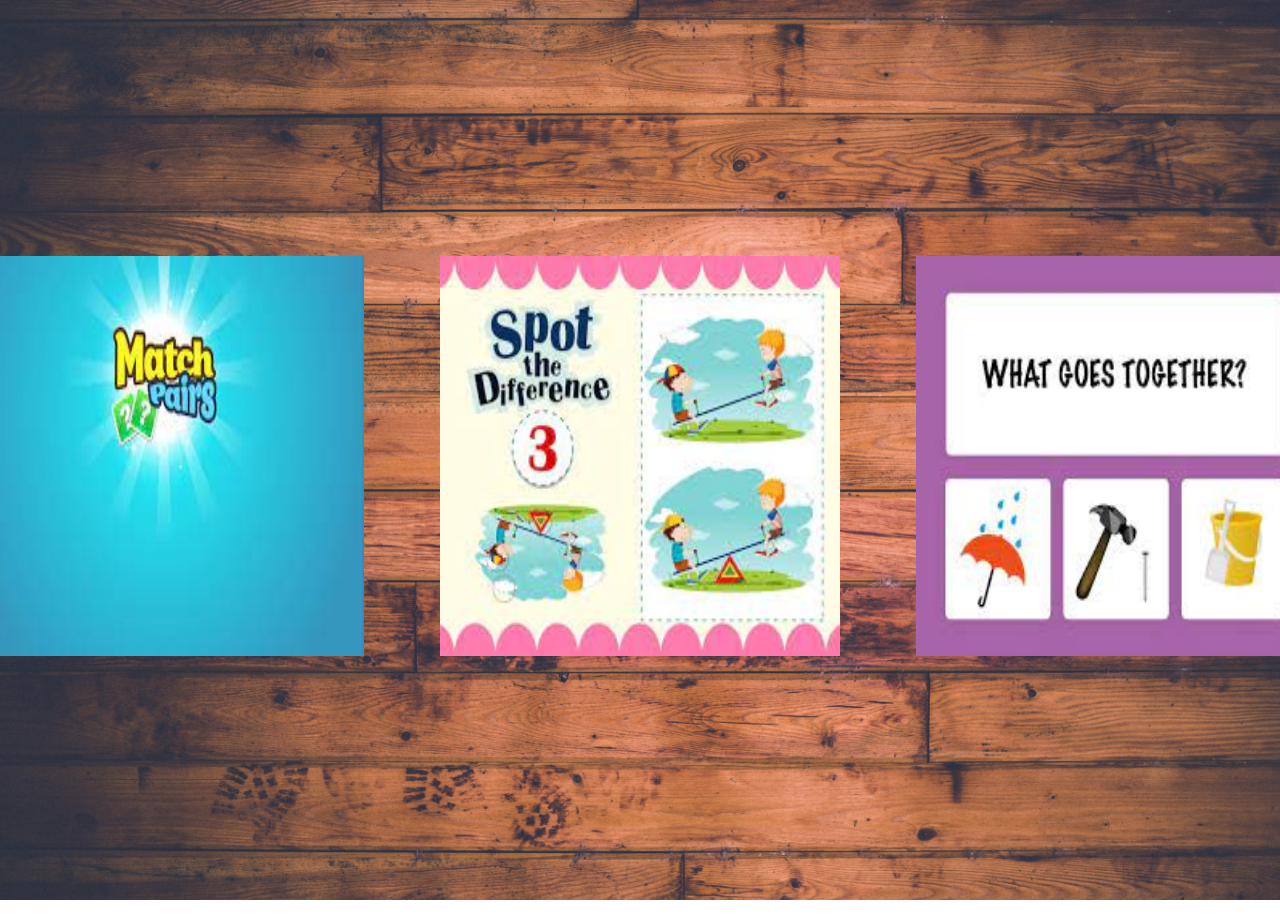
==== index.html @ d937003a "Structure of the game till levels of the game which is selected" ====
<!DOCTYPE html>
<html>
<head>
  <meta name="viewport" content="width=device-width, initial-scale=1">
  <link rel="stylesheet" type="text/css" href="style.css">
  <style>
    body {
        background-image: url('images/background.jpg');
        background-repeat: no-repeat;
        background-attachment: fixed;  
        background-size: cover;
      }  
    
    </style>
</head>
<body>
  <div class="center">
    <div class="image-container">
      <a href="Match_pairs_level.html">
        <img src="images/Match_pairs.jpeg" alt="Pineapple" width="400" height="400" class="float-animation">
      </a>
    </div>
    <div class="image-container">
      <a href="spot_the_differnce_level.html">
        <img src="images/spot_the_differnce.jpeg" alt="Second Image" width="400" height="400" class="float-animation">
      </a>
    </div>
    <div class="image-container">
      <a href="what_goes_together_level.html">
        <img src="images/what_goes_together.jpeg" alt="Third Image" width="400" height="400" class="float-animation">
      </a>
    </div>
  </div>
  <script src="script.js"></script>
</body>
</html>
---- style.css ----
/* CSS code goes here */

  
  .center {
    display: flex;
    justify-content: center;
    align-items: center;
    height: 100vh;
  }
  
  .image-container {
    text-align: center;
    margin: 3%;
    position: relative;
  }
  
  img:hover {
    animation: shake 0.5s;
    animation-iteration-count: infinite;
    border-radius: 50%;
  }
  
  @keyframes shake {
    0% { transform: translate(1px, 1px) rotate(0deg); }
    10% { transform: translate(-1px, -2px) rotate(-1deg); }
    20% { transform: translate(-3px, 0px) rotate(1deg); }
    30% { transform: translate(3px, 2px) rotate(0deg); }
    40% { transform: translate(1px, -1px) rotate(1deg); }
    50% { transform: translate(-1px, 2px) rotate(-1deg); }
    60% { transform: translate(-3px, 1px) rotate(0deg); }
    70% { transform: translate(3px, 1px) rotate(-1deg); }
    80% { transform: translate(-1px, -1px) rotate(1deg); }
    90% { transform: translate(1px, 2px) rotate(0deg); }
    100% { transform: translate(1px, -2px) rotate(-1deg); }
  }
  
  .float-animation {
    animation: float 3s infinite;
  }
  
  @keyframes float {
    0% { transform: translateY(0); }
    50% { transform: translateY(-20px); }
    100% { transform: translateY(0); }
  }
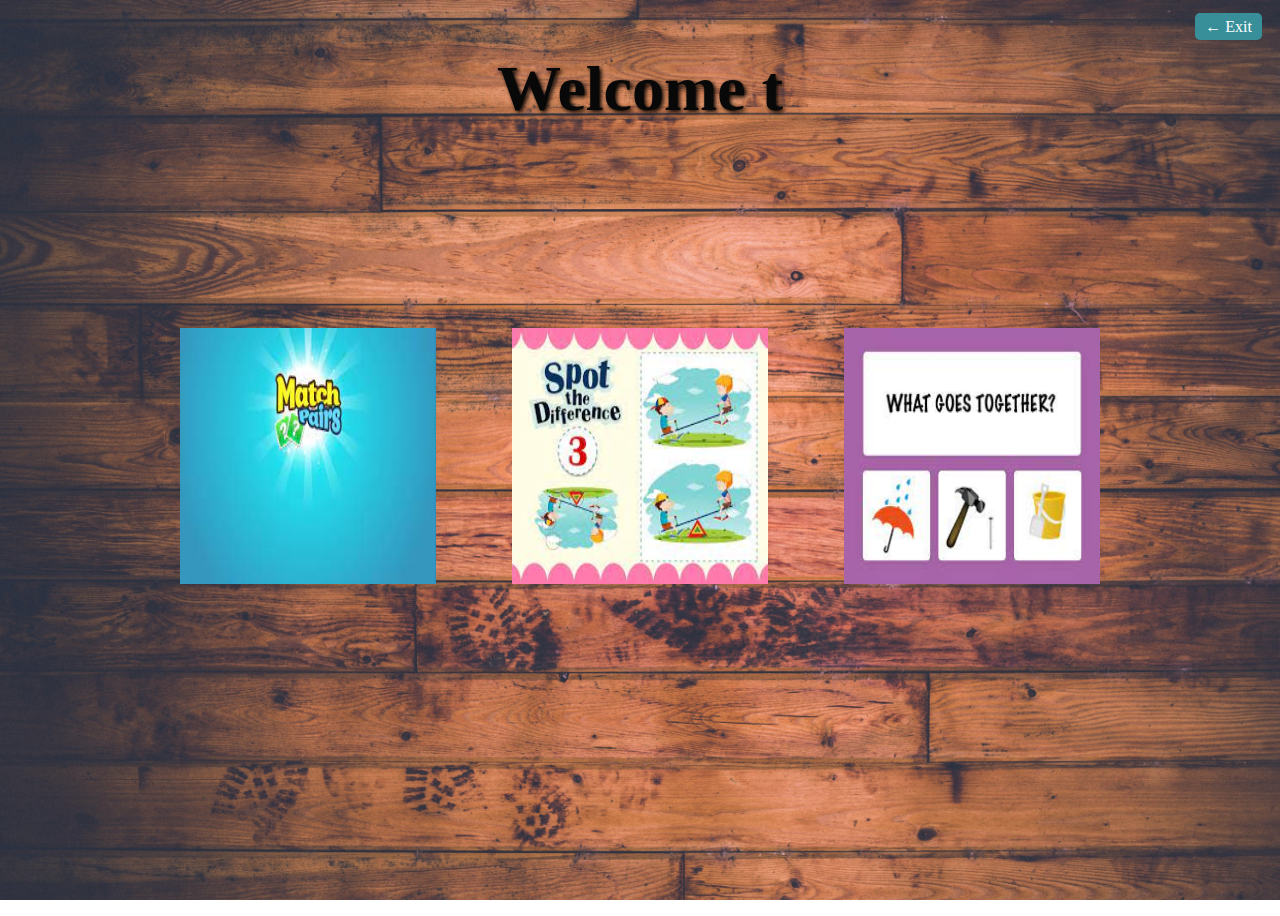
==== commit 7d3e682d: "basic Layout is completed for game" ====
--- a/index.html
+++ b/index.html
@@ -5,32 +5,190 @@
   <link rel="stylesheet" type="text/css" href="style.css">
   <style>
     body {
-        background-image: url('images/background.jpg');
-        background-repeat: no-repeat;
-        background-attachment: fixed;  
-        background-size: cover;
-      }  
+      background-image: url('images/background.jpg');
+      background-repeat: no-repeat;
+      background-attachment: fixed;
+      background-size: cover;
+      
+    }
+    .container{
+        position: relative;
+    }
+
+    .container-header {
+    position: relative;
+    text-align: center;
     
-    </style>
+  }
+
+  .heading {
+    font-size: 5vw; 
+    color: #080809;
+    text-shadow: 2px 2px 4px #000; 
+    margin-bottom: 20px;
+    position: absolute;
+    top: 50%;
+    left: 50%; 
+    transform: translate(-50%, -50%); 
+    padding-top: 6%;
+  }
+
+  .back-button {
+    position: absolute;
+    top: 10px;
+    right: 10px;
+  }
+  
+  .back-button a {
+    text-decoration: none;
+    padding: 5px 10px;
+    background-color: #388f99;
+    color: #fff;
+    border-radius: 5px;
+  }
+  
+  .center {
+    display: flex;
+    justify-content: center;
+    align-items: center;
+    height: 100vh;
+  }
+  
+  .image-container {
+    text-align: center;
+    margin: 3%;
+    position: relative;
+  }
+  
+  img:hover {
+    animation: shake 0.5s;
+    animation-iteration-count: infinite;
+    border-radius: 50%;
+  }
+  
+  @keyframes shake {
+    0% { transform: translate(1px, 1px) rotate(0deg); }
+    10% { transform: translate(-1px, -2px) rotate(-1deg); }
+    20% { transform: translate(-3px, 0px) rotate(1deg); }
+    30% { transform: translate(3px, 2px) rotate(0deg); }
+    40% { transform: translate(1px, -1px) rotate(1deg); }
+    50% { transform: translate(-1px, 2px) rotate(-1deg); }
+    60% { transform: translate(-3px, 1px) rotate(0deg); }
+    70% { transform: translate(3px, 1px) rotate(-1deg); }
+    80% { transform: translate(-1px, -1px) rotate(1deg); }
+    90% { transform: translate(1px, 2px) rotate(0deg); }
+    100% { transform: translate(1px, -2px) rotate(-1deg); }
+  }
+  
+  .float-animation {
+    animation: float 3s infinite;
+  }
+  
+  @keyframes float {
+    0% { transform: translateY(0); }
+    50% { transform: translateY(-20px); }
+    100% { transform: translateY(0); }
+  }
+
+
+
+   /* CSS for pop up  */
+   .popup-overlay {
+      
+    top: 0;
+    left: 0;
+    width: 100%;
+    height: 100%;
+    background-color: rgba(0, 0, 0, 0.5); 
+    z-index: 1;
+    display: flex;
+    display: none;
+    position: fixed;
+    justify-content: center;
+    align-items: center;
+  }
+  
+  .popup-content {
+    background-color: #fff;
+    padding: 8%;
+    border-radius: 10px;
+    box-shadow: 0 0 10px rgba(0, 0, 0, 0.2); 
+    text-align: center;
+  }
+
+  .popup-content button {
+    padding: 10px 20px;
+    background-color: #3498db;
+    color: #fff;
+    border: none;
+    border-radius: 10px;
+    cursor: pointer;
+    margin: 5px;
+    font-size: 18px;
+  }
+
+  .popup-content button:hover {
+    background-color: #2980b9;
+  }
+
+  .popup-content button.no {
+    background-color: #e74c3c;
+  }
+
+  .popup-content button.no:hover {
+    background-color: #c0392b;
+  }
+  .custom-image {
+      width: 20vw;
+      height: 20vw;
+    }
+    .custom-image:hover {
+      animation: shake 0.5s;
+      animation-iteration-count: infinite;
+    }
+  </style>
 </head>
 <body>
+    <div class="container">
+  <div class="container-header">
+    <h1 class="heading" id="dynamic-heading"></h1>
+  </div>
+  <div class="back-button">
+    <a href="thank_you.html">&#8592; Exit</a>
+  </div>
+
   <div class="center">
     <div class="image-container">
       <a href="Match_pairs_level.html">
-        <img src="images/Match_pairs.jpeg" alt="Pineapple" width="400" height="400" class="float-animation">
+        <img src="images/Match_pairs.jpeg" alt="Pineapple" class="custom-image float-animation">
       </a>
     </div>
     <div class="image-container">
       <a href="spot_the_differnce_level.html">
-        <img src="images/spot_the_differnce.jpeg" alt="Second Image" width="400" height="400" class="float-animation">
+        <img src="images/spot_the_differnce.jpeg" alt="Second Image" class=" custom-image float-animation">
       </a>
     </div>
     <div class="image-container">
       <a href="what_goes_together_level.html">
-        <img src="images/what_goes_together.jpeg" alt="Third Image" width="400" height="400" class="float-animation">
+        <img src="images/what_goes_together.jpeg" alt="Third Image" class="custom-image float-animation">
       </a>
     </div>
   </div>
-  <script src="script.js"></script>
+</div> 
+
+  <script>
+    const textToWrite = "Welcome to the Memory Game";
+    const writingTextElement = document.getElementById("dynamic-heading");
+    let charIndex = 0;
+
+    function writeText() {
+      if (charIndex < textToWrite.length) {
+        writingTextElement.textContent += textToWrite[charIndex];
+        charIndex++;
+        setTimeout(writeText, 50);
+      }
+    }
+    writeText();
+  </script>
 </body>
 </html>
--- a/style.css
+++ b/style.css
@@ -1,47 +1,138 @@
 /* CSS code goes here */
+.container{
+    position: relative;
+}
 
+.container-header {
+position: relative;
+text-align: center;
+
+}
+
+.heading {
+font-size: 5vw; 
+color: #080809;
+text-shadow: 2px 2px 4px #000; 
+margin-bottom: 20px;
+position: absolute;
+top: 50%;
+left: 50%; 
+transform: translate(-50%, -50%); 
+padding-top: 6%;
+}
+
+.back-button {
+position: absolute;
+top: 10px;
+right: 10px;
+}
+
+.back-button a {
+text-decoration: none;
+padding: 5px 10px;
+background-color: #388f99;
+color: #fff;
+border-radius: 5px;
+}
+
+.center {
+display: flex;
+justify-content: center;
+align-items: center;
+height: 100vh;
+}
+
+.image-container {
+text-align: center;
+margin: 3%;
+position: relative;
+}
+
+img:hover {
+animation: shake 0.5s;
+animation-iteration-count: infinite;
+border-radius: 50%;
+}
+
+@keyframes shake {
+0% { transform: translate(1px, 1px) rotate(0deg); }
+10% { transform: translate(-1px, -2px) rotate(-1deg); }
+20% { transform: translate(-3px, 0px) rotate(1deg); }
+30% { transform: translate(3px, 2px) rotate(0deg); }
+40% { transform: translate(1px, -1px) rotate(1deg); }
+50% { transform: translate(-1px, 2px) rotate(-1deg); }
+60% { transform: translate(-3px, 1px) rotate(0deg); }
+70% { transform: translate(3px, 1px) rotate(-1deg); }
+80% { transform: translate(-1px, -1px) rotate(1deg); }
+90% { transform: translate(1px, 2px) rotate(0deg); }
+100% { transform: translate(1px, -2px) rotate(-1deg); }
+}
+
+.float-animation {
+animation: float 3s infinite;
+}
+
+@keyframes float {
+0% { transform: translateY(0); }
+50% { transform: translateY(-20px); }
+100% { transform: translateY(0); }
+}
+
+
+
+/* CSS for pop up  */
+.popup-overlay {
   
-  .center {
-    display: flex;
-    justify-content: center;
-    align-items: center;
-    height: 100vh;
-  }
-  
-  .image-container {
-    text-align: center;
-    margin: 3%;
-    position: relative;
-  }
-  
-  img:hover {
-    animation: shake 0.5s;
-    animation-iteration-count: infinite;
-    border-radius: 50%;
-  }
-  
-  @keyframes shake {
-    0% { transform: translate(1px, 1px) rotate(0deg); }
-    10% { transform: translate(-1px, -2px) rotate(-1deg); }
-    20% { transform: translate(-3px, 0px) rotate(1deg); }
-    30% { transform: translate(3px, 2px) rotate(0deg); }
-    40% { transform: translate(1px, -1px) rotate(1deg); }
-    50% { transform: translate(-1px, 2px) rotate(-1deg); }
-    60% { transform: translate(-3px, 1px) rotate(0deg); }
-    70% { transform: translate(3px, 1px) rotate(-1deg); }
-    80% { transform: translate(-1px, -1px) rotate(1deg); }
-    90% { transform: translate(1px, 2px) rotate(0deg); }
-    100% { transform: translate(1px, -2px) rotate(-1deg); }
-  }
-  
-  .float-animation {
-    animation: float 3s infinite;
-  }
-  
-  @keyframes float {
-    0% { transform: translateY(0); }
-    50% { transform: translateY(-20px); }
-    100% { transform: translateY(0); }
-  }
+top: 0;
+left: 0;
+width: 100%;
+height: 100%;
+background-color: rgba(0, 0, 0, 0.5); 
+z-index: 1;
+display: flex;
+display: none;
+position: fixed;
+justify-content: center;
+align-items: center;
+}
+
+.popup-content {
+background-color: #fff;
+padding: 8%;
+border-radius: 10px;
+box-shadow: 0 0 10px rgba(0, 0, 0, 0.2); 
+text-align: center;
+}
+
+.popup-content button {
+padding: 10px 20px;
+background-color: #3498db;
+color: #fff;
+border: none;
+border-radius: 10px;
+cursor: pointer;
+margin: 5px;
+font-size: 18px;
+}
+
+.popup-content button:hover {
+background-color: #2980b9;
+}
+
+.popup-content button.no {
+background-color: #e74c3c;
+}
+
+.popup-content button.no:hover {
+background-color: #c0392b;
+}
+.custom-image {
+  width: 20vw;
+  height: 20vw;
+}
+.custom-image:hover {
+  animation: shake 0.5s;
+  animation-iteration-count: infinite;
+}
 
   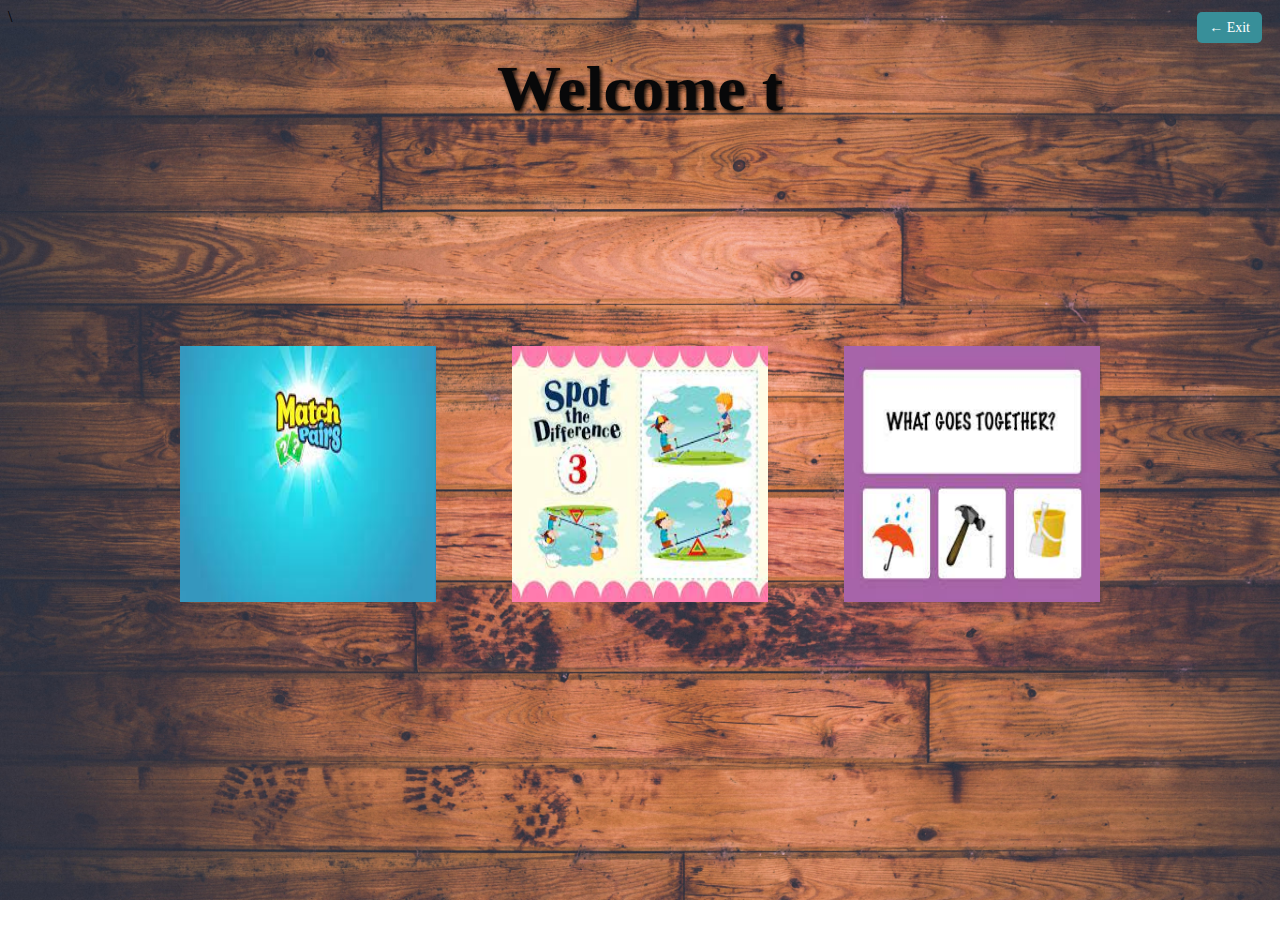
==== commit 9872881c: "Games are made responsive" ====
--- a/index.html
+++ b/index.html
@@ -2,6 +2,7 @@
 <html>
 <head>
   <meta name="viewport" content="width=device-width, initial-scale=1">
+  <link rel="stylesheet" href="https://cdnjs.cloudflare.com/ajax/libs/font-awesome/6.1.1/css/all.min.css">
   <link rel="stylesheet" type="text/css" href="style.css">
   <style>
     body {
@@ -34,18 +35,19 @@
   }
 
   .back-button {
-    position: absolute;
-    top: 10px;
-    right: 10px;
-  }
-  
-  .back-button a {
-    text-decoration: none;
-    padding: 5px 10px;
-    background-color: #388f99;
-    color: #fff;
-    border-radius: 5px;
-  }
+      position: absolute;
+      top: 10px;
+      right: 10px;
+    }
+
+    .back-button a {
+      text-decoration: none;
+      padding: 8px 12px; /* Adjust the padding as needed */
+      background-color: #388f99;
+      color: #fff;
+      border-radius: 5px;
+      font-size: 14px; /* Adjust the font size as needed */
+    }
   
   .center {
     display: flex;
@@ -146,15 +148,32 @@
       animation: shake 0.5s;
       animation-iteration-count: infinite;
     }
+    @media screen and (max-width: 400px) {
+      .back-button a {
+        padding: 6px 10px;/* Adjust the padding for smaller screens */
+        font-size: 3vw; /* Adjust the font size for smaller screens */
+      }
+      .heading {
+font-size: 7vw; 
+
+}
+.custom-image {
+      width: 30vw;
+      height: 40vw;
+    }
+    }
+
   </style>
 </head>
 <body>
+ 
     <div class="container">
   <div class="container-header">
     <h1 class="heading" id="dynamic-heading"></h1>
   </div>
-  <div class="back-button">
-    <a href="thank_you.html">&#8592; Exit</a>
+ \
+  <div class="back-button" id="backButton">
+    <a href="thank_you.html" >&#8592; Exit</a>
   </div>
 
   <div class="center">
--- a/style.css
+++ b/style.css
@@ -22,17 +22,18 @@
 }
 
 .back-button {
-position: absolute;
-top: 10px;
-right: 10px;
+  position: absolute;
+  top: 10px;
+  right: 10px;
 }
 
 .back-button a {
-text-decoration: none;
-padding: 5px 10px;
-background-color: #388f99;
-color: #fff;
-border-radius: 5px;
+  text-decoration: none;
+  padding: 8px 12px; /* Adjust the padding as needed */
+  background-color: #388f99;
+  color: #fff;
+  border-radius: 5px;
+  font-size: 14px; /* Adjust the font size as needed */
 }
 
 .center {
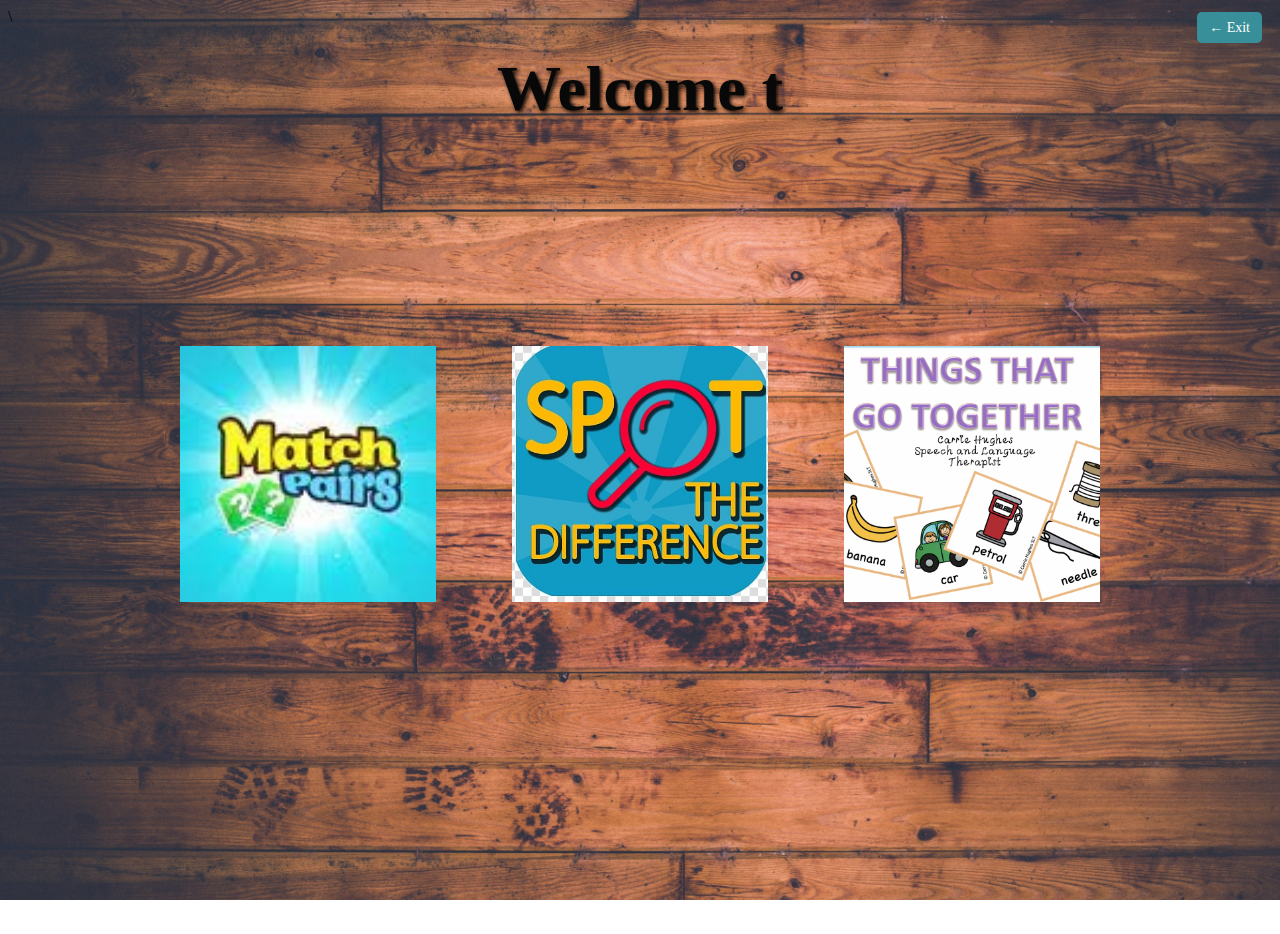
==== commit 093a268e: "Enhancement of game" ====
--- a/index.html
+++ b/index.html
@@ -184,12 +184,12 @@
     </div>
     <div class="image-container">
       <a href="spot_the_differnce_level.html">
-        <img src="images/spot_the_differnce.jpeg" alt="Second Image" class=" custom-image float-animation">
+        <img src="images/spot_the_difference_background.jpg" alt="Second Image" class=" custom-image float-animation">
       </a>
     </div>
     <div class="image-container">
       <a href="what_goes_together_level.html">
-        <img src="images/what_goes_together.jpeg" alt="Third Image" class="custom-image float-animation">
+        <img src="images/what_goes_together_background.png" alt="Third Image" class="custom-image float-animation">
       </a>
     </div>
   </div>
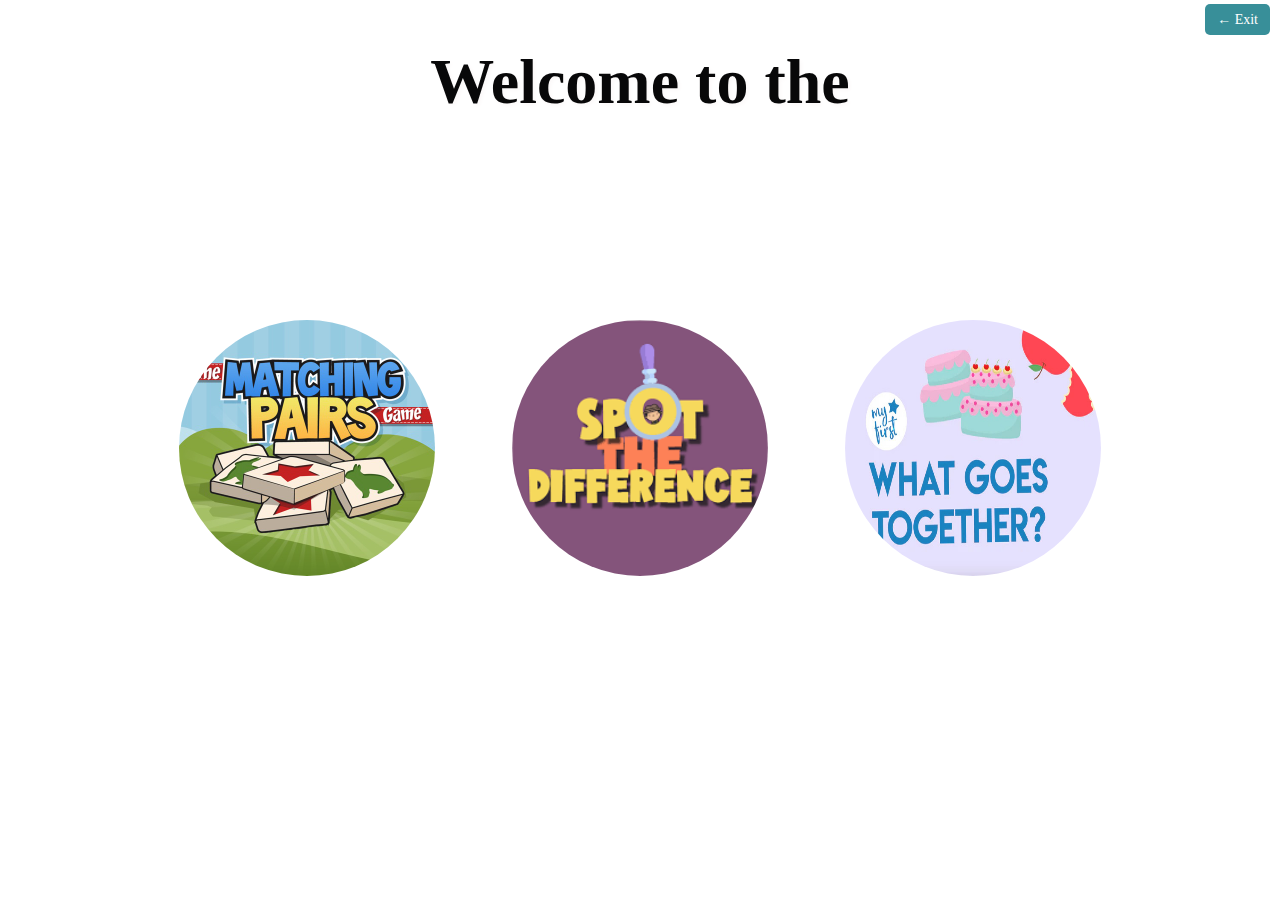
==== commit 372cecd5: "added functionality for make more interactive with added ainmation" ====
--- a/index.html
+++ b/index.html
@@ -6,12 +6,34 @@
   <link rel="stylesheet" type="text/css" href="style.css">
   <style>
     body {
-      background-image: url('images/background.jpg');
-      background-repeat: no-repeat;
-      background-attachment: fixed;
-      background-size: cover;
-      
-    }
+  margin: 0;
+  overflow: hidden; /* Remove scroll bars */
+}
+
+#video-background {
+  position: fixed;
+  right: 0;
+  bottom: 0;
+  min-width: 100%; 
+  min-height: 100%;
+  object-fit: cover; 
+  width: auto;
+  height: auto;
+  z-index: -1000; /* Place the video behind other elements */
+}
+
+.content {
+  position: relative;
+  z-index: 1; /* Place the content above the video */
+  /* Additional styling for your content */
+}
+
+/* Additional body styles */
+body {
+  background-repeat: no-repeat;
+  background-attachment: fixed;
+  background-size: cover;
+}
     .container{
         position: relative;
     }
@@ -25,7 +47,7 @@
   .heading {
     font-size: 5vw; 
     color: #080809;
-    text-shadow: 2px 2px 4px #000; 
+    text-shadow: 2px 2px 4px #fbf8f8; 
     margin-bottom: 20px;
     position: absolute;
     top: 50%;
@@ -52,6 +74,7 @@
   .center {
     display: flex;
     justify-content: center;
+    flex-wrap: wrap; 
     align-items: center;
     height: 100vh;
   }
@@ -59,7 +82,10 @@
   .image-container {
     text-align: center;
     margin: 3%;
+    
     position: relative;
+    flex: 0 0 20%;
+    opacity: .9;
   }
   
   img:hover {
@@ -111,7 +137,7 @@
   }
   
   .popup-content {
-    background-color: #fff;
+    background-color: #3498db;
     padding: 8%;
     border-radius: 10px;
     box-shadow: 0 0 10px rgba(0, 0, 0, 0.2); 
@@ -120,7 +146,7 @@
 
   .popup-content button {
     padding: 10px 20px;
-    background-color: #3498db;
+    background-color: #03385b;
     color: #fff;
     border: none;
     border-radius: 10px;
@@ -166,12 +192,16 @@
   </style>
 </head>
 <body>
- 
+  <video id="video-background" autoplay muted loop>
+    <source src="images/nebula.1920x1080.mp4" type="video/mp4">
+    Your browser does not support the video tag.
+  </video>
+
     <div class="container">
   <div class="container-header">
     <h1 class="heading" id="dynamic-heading"></h1>
   </div>
- \
+ 
   <div class="back-button" id="backButton">
     <a href="thank_you.html" >&#8592; Exit</a>
   </div>
@@ -179,17 +209,17 @@
   <div class="center">
     <div class="image-container">
       <a href="Match_pairs_level.html">
-        <img src="images/Match_pairs.jpeg" alt="Pineapple" class="custom-image float-animation">
+        <img src="images/matching.jpg" alt="Pineapple" class="custom-image float-animation">
       </a>
     </div>
     <div class="image-container">
       <a href="spot_the_differnce_level.html">
-        <img src="images/spot_the_difference_background.jpg" alt="Second Image" class=" custom-image float-animation">
+        <img src="images/download.png" alt="Second Image" class=" custom-image float-animation">
       </a>
     </div>
     <div class="image-container">
       <a href="what_goes_together_level.html">
-        <img src="images/what_goes_together_background.png" alt="Third Image" class="custom-image float-animation">
+        <img src="images/Screen_Shot_2019-09-04_at_3.45.11_pm_grande.jpg" alt="Third Image" class="custom-image float-animation">
       </a>
     </div>
   </div>
--- a/style.css
+++ b/style.css
@@ -12,7 +12,7 @@
 .heading {
 font-size: 5vw; 
 color: #080809;
-text-shadow: 2px 2px 4px #000; 
+text-shadow: 2px 2px 4px #fbf8f8; 
 margin-bottom: 20px;
 position: absolute;
 top: 50%;
@@ -47,6 +47,7 @@
 text-align: center;
 margin: 3%;
 position: relative;
+border-radius: 50%;
 }
 
 img:hover {
@@ -98,16 +99,18 @@
 }
 
 .popup-content {
-background-color: #fff;
+background-color: #34d5db;
 padding: 8%;
 border-radius: 10px;
 box-shadow: 0 0 10px rgba(0, 0, 0, 0.2); 
+font-size: 30px;
 text-align: center;
+opacity: 1;
 }
 
 .popup-content button {
 padding: 10px 20px;
-background-color: #3498db;
+background-color: #0a158d;
 color: #fff;
 border: none;
 border-radius: 10px;
@@ -130,10 +133,13 @@
 .custom-image {
   width: 20vw;
   height: 20vw;
+  border-radius: 50%;
 }
+
 .custom-image:hover {
   animation: shake 0.5s;
   animation-iteration-count: infinite;
+  border-radius: 50%;
 }
 
   